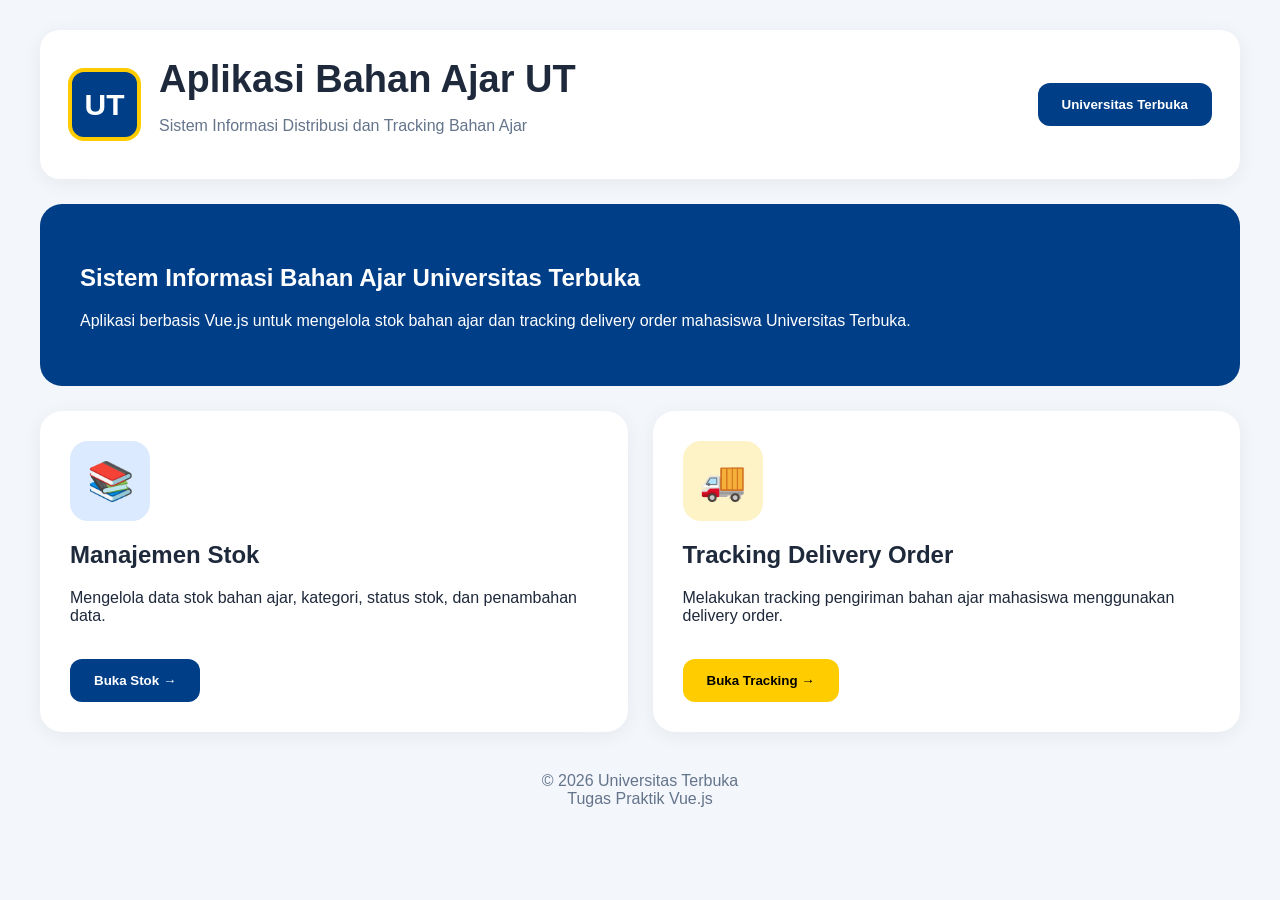
==== index.html @ 9a6e180f "final fix github pages" ====
<!DOCTYPE html>
<html lang="en">
<head>

    <meta charset="UTF-8">

    <meta name="viewport"
          content="width=device-width, initial-scale=1.0">

    <title>Aplikasi Bahan Ajar UT</title>

    <link rel="stylesheet"
          href="css/style.css">

</head>

<body>

<div class="container">

    <!-- HEADER -->

    <div class="card">

        <div class="topbar">

            <div class="logo-box">

                <div class="logo">
                    UT
                </div>

                <div>

                    <h1>
                        Aplikasi Bahan Ajar UT
                    </h1>

                    <p class="subtitle">
                        Sistem Informasi Distribusi dan Tracking Bahan Ajar
                    </p>

                </div>

            </div>

            <button>
                Universitas Terbuka
            </button>

        </div>

    </div>


    <!-- HERO -->

    <div class="hero-box">

        <h2>
            Sistem Informasi Bahan Ajar Universitas Terbuka
        </h2>

        <p>
            Aplikasi berbasis Vue.js untuk mengelola stok bahan ajar dan tracking delivery order mahasiswa Universitas Terbuka.
        </p>

    </div>


    <!-- MENU -->

    <div class="dashboard-grid">

        <!-- STOK -->

        <div class="menu-card">

            <div class="menu-icon blue">
                📚
            </div>

            <h2>
                Manajemen Stok
            </h2>

            <p>
                Mengelola data stok bahan ajar, kategori, status stok, dan penambahan data.
            </p>

            <br>

            <a href="stok.html">

                <button>
                    Buka Stok →
                </button>

            </a>

        </div>


        <!-- TRACKING -->

        <div class="menu-card">

            <div class="menu-icon yellow">
                🚚
            </div>

            <h2>
                Tracking Delivery Order
            </h2>

            <p>
                Melakukan tracking pengiriman bahan ajar mahasiswa menggunakan delivery order.
            </p>

            <br>

            <a href="tracking.html">

                <button class="yellow-btn">
                    Buka Tracking →
                </button>

            </a>

        </div>

    </div>


    <!-- FOOTER -->

    <div class="footer">

        © 2026 Universitas Terbuka
        <br>
        Tugas Praktik Vue.js

    </div>

</div>

</body>
</html>
---- css/style.css ----
body{
    margin:0;
    padding:30px;
    background:#f3f6fb;
    font-family:'Segoe UI',sans-serif;
    color:#1e293b;
}

.container{
    max-width:1200px;
    margin:auto;
}

.card{
    background:white;
    border-radius:20px;
    padding:28px;
    margin-bottom:25px;
    box-shadow:0 4px 20px rgba(0,0,0,0.06);
}

.topbar{
    display:flex;
    justify-content:space-between;
    align-items:center;
}

.logo-box{
    display:flex;
    align-items:center;
    gap:18px;
}

.logo{
    width:65px;
    height:65px;
    background:#003f88;
    color:white;
    border-radius:16px;
    display:flex;
    justify-content:center;
    align-items:center;
    font-size:30px;
    font-weight:bold;
    border:4px solid #ffcc00;
}

.hero-box{
    background:#003f88;
    color:white;
    padding:40px;
    border-radius:22px;
    margin-bottom:25px;
}

.dashboard-grid{
    display:grid;
    grid-template-columns:repeat(2,1fr);
    gap:25px;
}

.menu-card{
    background:white;
    border-radius:22px;
    padding:30px;
    box-shadow:0 4px 20px rgba(0,0,0,0.06);
}

.menu-icon{
    width:80px;
    height:80px;
    border-radius:18px;
    display:flex;
    justify-content:center;
    align-items:center;
    font-size:38px;
    margin-bottom:20px;
}

.blue{
    background:#dbeafe;
}

.yellow{
    background:#fef3c7;
}

h1{
    margin:0;
    font-size:38px;
}

.subtitle{
    color:#64748b;
}

button{
    border:none;
    background:#003f88;
    color:white;
    padding:14px 24px;
    border-radius:12px;
    cursor:pointer;
    font-weight:bold;
}

.yellow-btn{
    background:#ffcc00;
    color:black;
}

a{
    text-decoration:none;
}

.footer{
    text-align:center;
    margin-top:40px;
    color:#64748b;
}
.form-grid{
    display:grid;
    grid-template-columns:repeat(4,1fr);
    gap:18px;
}

.filter-grid{
    display:grid;
    grid-template-columns:repeat(3,1fr);
    gap:18px;
}

input,
select{
    width:100%;
    padding:12px;
    border-radius:10px;
    border:1px solid #dbe2ea;
    box-sizing:border-box;
    font-size:14px;
}

table{
    width:100%;
    border-collapse:collapse;
    margin-top:20px;
}

table th{
    background:#003f88;
    color:white;
    padding:16px;
    text-align:left;
}

table td{
    padding:16px;
    border-bottom:1px solid #e2e8f0;
}

.table-container{
    overflow-x:auto;
}

.status{
    padding:6px 14px;
    border-radius:30px;
    font-size:13px;
    font-weight:bold;
}

.aman{
    background:#dcfce7;
    color:#15803d;
}

.menipis{
    background:#fef3c7;
    color:#b45309;
}

.kosong{
    background:#fee2e2;
    color:#b91c1c;
}
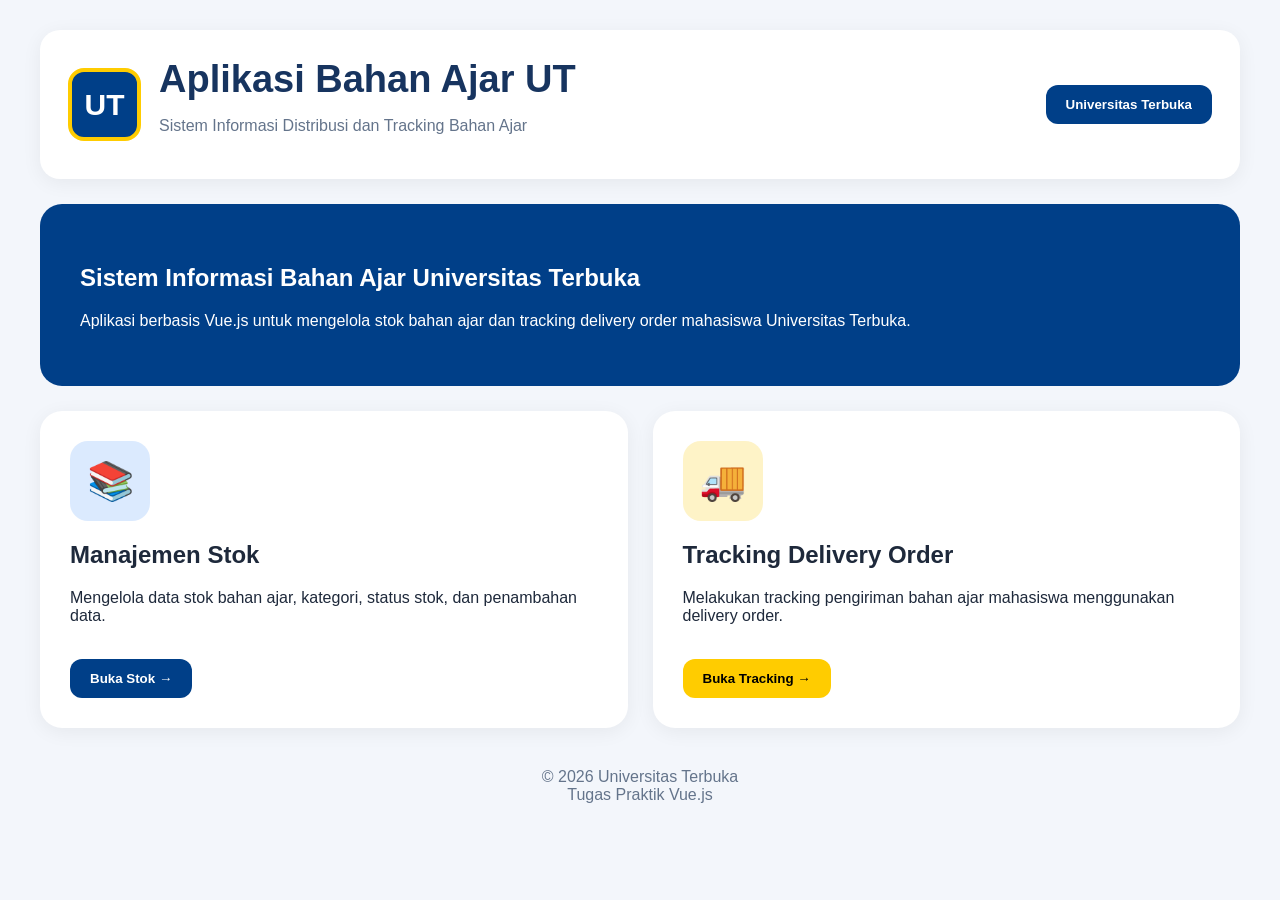
==== commit 9bc49a2e: "update tracking page" ====
--- a/index.html
+++ b/index.html
@@ -1,5 +1,6 @@
 <!DOCTYPE html>
 <html lang="en">
+
 <head>
 
     <meta charset="UTF-8">
@@ -17,8 +18,6 @@
 <body>
 
 <div class="container">
-
-    <!-- HEADER -->
 
     <div class="card">
 
@@ -52,9 +51,6 @@
 
     </div>
 
-
-    <!-- HERO -->
-
     <div class="hero-box">
 
         <h2>
@@ -67,12 +63,7 @@
 
     </div>
 
-
-    <!-- MENU -->
-
     <div class="dashboard-grid">
-
-        <!-- STOK -->
 
         <div class="menu-card">
 
@@ -99,9 +90,6 @@
             </a>
 
         </div>
-
-
-        <!-- TRACKING -->
 
         <div class="menu-card">
 
@@ -131,9 +119,6 @@
 
     </div>
 
-
-    <!-- FOOTER -->
-
     <div class="footer">
 
         © 2026 Universitas Terbuka
@@ -145,4 +130,5 @@
 </div>
 
 </body>
+
 </html>
--- a/css/style.css
+++ b/css/style.css
@@ -88,6 +88,7 @@
 h1{
     margin:0;
     font-size:38px;
+    color:#17345f;
 }
 
 .subtitle{
@@ -98,7 +99,7 @@
     border:none;
     background:#003f88;
     color:white;
-    padding:14px 24px;
+    padding:12px 20px;
     border-radius:12px;
     cursor:pointer;
     font-weight:bold;
@@ -118,20 +119,24 @@
     margin-top:40px;
     color:#64748b;
 }
+
 .form-grid{
     display:grid;
     grid-template-columns:repeat(4,1fr);
     gap:18px;
-}
-
-.filter-grid{
+    margin-top:20px;
+}
+
+.filter-box{
     display:grid;
     grid-template-columns:repeat(3,1fr);
     gap:18px;
+    margin-top:25px;
 }
 
 input,
-select{
+select,
+textarea{
     width:100%;
     padding:12px;
     border-radius:10px;
@@ -140,10 +145,14 @@
     font-size:14px;
 }
 
+textarea{
+    margin-top:18px;
+}
+
 table{
     width:100%;
     border-collapse:collapse;
-    margin-top:20px;
+    margin-top:25px;
 }
 
 table th{
@@ -156,10 +165,6 @@
 table td{
     padding:16px;
     border-bottom:1px solid #e2e8f0;
-}
-
-.table-container{
-    overflow-x:auto;
 }
 
 .status{
@@ -169,17 +174,50 @@
     font-weight:bold;
 }
 
-.aman{
+.status-aman{
     background:#dcfce7;
     color:#15803d;
 }
 
-.menipis{
+.status-menipis{
     background:#fef3c7;
     color:#b45309;
 }
 
-.kosong{
+.status-kosong{
     background:#fee2e2;
     color:#b91c1c;
+}
+
+.back-btn{
+    display:inline-block;
+    margin-bottom:20px;
+    background:#003f88;
+    color:white;
+    padding:12px 18px;
+    border-radius:12px;
+}
+
+.aksi-btn{
+    display:flex;
+    flex-direction:column;
+    gap:8px;
+    align-items:center;
+}
+
+.btn-edit,
+.btn-tambah{
+    background:#0d47a1;
+    color:white;
+    border:none;
+    padding:10px 14px;
+    border-radius:12px;
+    cursor:pointer;
+    font-weight:bold;
+    width:70px;
+}
+
+.btn-edit:hover,
+.btn-tambah:hover{
+    background:#1565c0;
 }
